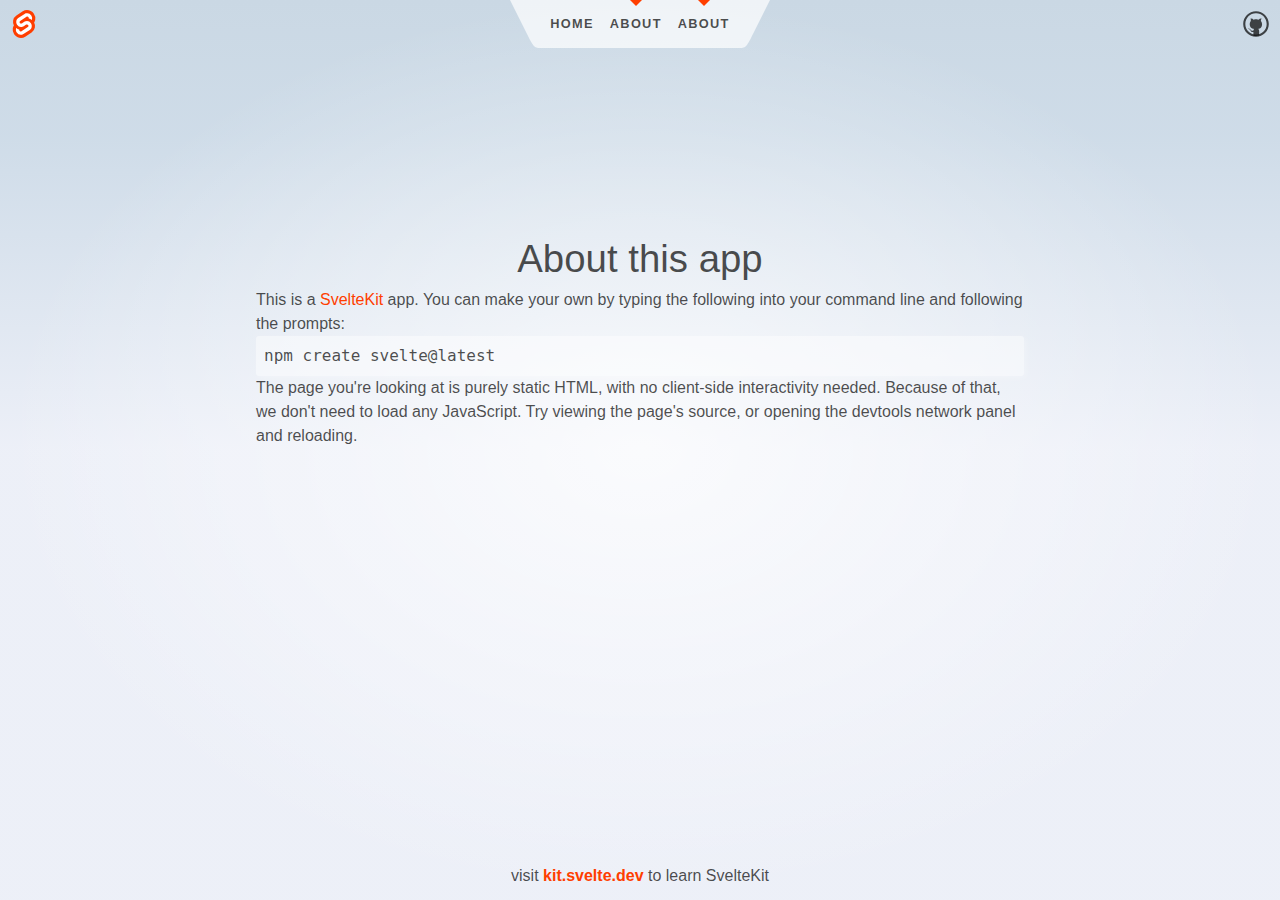
==== about.html @ 7fddcd02 "Initial commit" ====
<!doctype html>
<html lang="en">
	<head>
		<meta charset="utf-8" />
		<link rel="icon" href="./favicon.png" />
		<meta name="viewport" content="width=device-width, initial-scale=1" />
		
		<link href="./_app/immutable/assets/0.CAwPegbL.css" rel="stylesheet"><title>About</title><!-- HEAD_svelte-1ds1qyu_START --><meta name="description" content="About this app"><!-- HEAD_svelte-1ds1qyu_END -->
	</head>
	<body data-sveltekit-preload-data="hover">
		<div style="display: contents">  <div class="app svelte-8o1gnw"><header class="svelte-1u9z1tp"><div class="corner svelte-1u9z1tp" data-svelte-h="svelte-1jb641n"><a href="https://kit.svelte.dev" class="svelte-1u9z1tp"><img src="data:image/svg+xml,%3csvg%20xmlns='http://www.w3.org/2000/svg'%20width='107'%20height='128'%20viewBox='0%200%20107%20128'%3e%3ctitle%3esvelte-logo%3c/title%3e%3cpath%20d='M94.1566,22.8189c-10.4-14.8851-30.94-19.2971-45.7914-9.8348L22.2825,29.6078A29.9234,29.9234,0,0,0,8.7639,49.6506a31.5136,31.5136,0,0,0,3.1076,20.2318A30.0061,30.0061,0,0,0,7.3953,81.0653a31.8886,31.8886,0,0,0,5.4473,24.1157c10.4022,14.8865,30.9423,19.2966,45.7914,9.8348L84.7167,98.3921A29.9177,29.9177,0,0,0,98.2353,78.3493,31.5263,31.5263,0,0,0,95.13,58.117a30,30,0,0,0,4.4743-11.1824,31.88,31.88,0,0,0-5.4473-24.1157'%20style='fill:%23ff3e00'/%3e%3cpath%20d='M45.8171,106.5815A20.7182,20.7182,0,0,1,23.58,98.3389a19.1739,19.1739,0,0,1-3.2766-14.5025,18.1886,18.1886,0,0,1,.6233-2.4357l.4912-1.4978,1.3363.9815a33.6443,33.6443,0,0,0,10.203,5.0978l.9694.2941-.0893.9675a5.8474,5.8474,0,0,0,1.052,3.8781,6.2389,6.2389,0,0,0,6.6952,2.485,5.7449,5.7449,0,0,0,1.6021-.7041L69.27,76.281a5.4306,5.4306,0,0,0,2.4506-3.631,5.7948,5.7948,0,0,0-.9875-4.3712,6.2436,6.2436,0,0,0-6.6978-2.4864,5.7427,5.7427,0,0,0-1.6.7036l-9.9532,6.3449a19.0329,19.0329,0,0,1-5.2965,2.3259,20.7181,20.7181,0,0,1-22.2368-8.2427,19.1725,19.1725,0,0,1-3.2766-14.5024,17.9885,17.9885,0,0,1,8.13-12.0513L55.8833,23.7472a19.0038,19.0038,0,0,1,5.3-2.3287A20.7182,20.7182,0,0,1,83.42,29.6611a19.1739,19.1739,0,0,1,3.2766,14.5025,18.4,18.4,0,0,1-.6233,2.4357l-.4912,1.4978-1.3356-.98a33.6175,33.6175,0,0,0-10.2037-5.1l-.9694-.2942.0893-.9675a5.8588,5.8588,0,0,0-1.052-3.878,6.2389,6.2389,0,0,0-6.6952-2.485,5.7449,5.7449,0,0,0-1.6021.7041L37.73,51.719a5.4218,5.4218,0,0,0-2.4487,3.63,5.7862,5.7862,0,0,0,.9856,4.3717,6.2437,6.2437,0,0,0,6.6978,2.4864,5.7652,5.7652,0,0,0,1.602-.7041l9.9519-6.3425a18.978,18.978,0,0,1,5.2959-2.3278,20.7181,20.7181,0,0,1,22.2368,8.2427,19.1725,19.1725,0,0,1,3.2766,14.5024,17.9977,17.9977,0,0,1-8.13,12.0532L51.1167,104.2528a19.0038,19.0038,0,0,1-5.3,2.3287'%20style='fill:%23fff'/%3e%3c/svg%3e" alt="SvelteKit" class="svelte-1u9z1tp"></a></div> <nav class="svelte-1u9z1tp"><svg viewBox="0 0 2 3" aria-hidden="true" class="svelte-1u9z1tp"><path d="M0,0 L1,2 C1.5,3 1.5,3 2,3 L2,0 Z" class="svelte-1u9z1tp"></path></svg> <ul class="svelte-1u9z1tp"><li class="svelte-1u9z1tp"><a href="/" class="svelte-1u9z1tp" data-svelte-h="svelte-5a0zws">Home</a></li> <li aria-current="page" class="svelte-1u9z1tp"><a href="/about" class="svelte-1u9z1tp" data-svelte-h="svelte-iphxk9">About</a></li> <li aria-current="page" class="svelte-1u9z1tp"><a href="/about" class="svelte-1u9z1tp" data-svelte-h="svelte-iphxk9">About</a></li></ul> <svg viewBox="0 0 2 3" aria-hidden="true" class="svelte-1u9z1tp"><path d="M0,0 L0,3 C0.5,3 0.5,3 1,2 L2,0 Z" class="svelte-1u9z1tp"></path></svg></nav> <div class="corner svelte-1u9z1tp" data-svelte-h="svelte-1gilmbv"><a href="https://github.com/sveltejs/kit" class="svelte-1u9z1tp"><img src="data:image/svg+xml,%3csvg%20xmlns='http://www.w3.org/2000/svg'%20viewBox='-3%20-3%2030%2030'%3e%3cpath%20fill-rule='evenodd'%20clip-rule='evenodd'%20d='M12%202C6.47715%202%202%206.47715%202%2012C2%2017.5229%206.47715%2022%2012%2022C17.5229%2022%2022%2017.5229%2022%2012C22%206.47715%2017.5229%202%2012%202ZM0%2012C0%205.3726%205.3726%200%2012%200C18.6274%200%2024%205.3726%2024%2012C24%2018.6274%2018.6274%2024%2012%2024C5.3726%2024%200%2018.6274%200%2012Z'%20fill='rgba(0,0,0,0.7)'%20stroke='none'%20/%3e%3cpath%20fill-rule='evenodd'%20clip-rule='evenodd'%20d='M9.59162%2022.7357C9.49492%2022.6109%209.49492%2021.4986%209.59162%2019.399C8.55572%2019.4347%207.90122%2019.3628%207.62812%2019.1833C7.21852%2018.9139%206.80842%2018.0833%206.44457%2017.4979C6.08072%2016.9125%205.27312%2016.8199%204.94702%2016.6891C4.62091%2016.5582%204.53905%2016.0247%205.84562%2016.4282C7.15222%2016.8316%207.21592%2017.9303%207.62812%2018.1872C8.04032%2018.4441%209.02572%2018.3317%209.47242%2018.1259C9.91907%2017.9201%209.88622%2017.1538%209.96587%2016.8503C10.0666%2016.5669%209.71162%2016.5041%209.70382%2016.5018C9.26777%2016.5018%206.97697%2016.0036%206.34772%2013.7852C5.71852%2011.5669%206.52907%2010.117%206.96147%209.49369C7.24972%209.07814%207.22422%208.19254%206.88497%206.83679C8.11677%206.67939%209.06732%207.06709%209.73672%207.99999C9.73737%208.00534%2010.6143%207.47854%2012.0001%207.47854C13.386%207.47854%2013.8777%207.90764%2014.2571%207.99999C14.6365%208.09234%2014.94%206.36699%2017.2834%206.83679C16.7942%207.79839%2016.3844%208.99999%2016.6972%209.49369C17.0099%209.98739%2018.2372%2011.5573%2017.4833%2013.7852C16.9807%2015.2706%2015.9927%2016.1761%2014.5192%2016.5018C14.3502%2016.5557%2014.2658%2016.6427%2014.2658%2016.7627C14.2658%2016.9427%2014.4942%2016.9624%2014.8233%2017.8058C15.0426%2018.368%2015.0585%2019.9739%2014.8708%2022.6234C14.3953%2022.7445%2014.0254%2022.8257%2013.7611%2022.8673C13.2924%2022.9409%2012.7835%2022.9822%2012.2834%2022.9982C11.7834%2023.0141%2011.6098%2023.0123%2010.9185%2022.948C10.4577%2022.9051%2010.0154%2022.8343%209.59162%2022.7357Z'%20fill='rgba(0,0,0,0.7)'%20stroke='none'%20/%3e%3c/svg%3e" alt="GitHub" class="svelte-1u9z1tp"></a></div> </header> <main class="svelte-8o1gnw"> <div class="text-column" data-svelte-h="svelte-1x23u3u"><h1>About this app</h1> <p>This is a <a href="https://kit.svelte.dev">SvelteKit</a> app. You can make your own by typing the
		following into your command line and following the prompts:</p> <pre>npm create svelte@latest</pre> <p>The page you&#39;re looking at is purely static HTML, with no client-side interactivity needed.
		Because of that, we don&#39;t need to load any JavaScript. Try viewing the page&#39;s source, or opening
		the devtools network panel and reloading.</p> </div></main> <footer class="svelte-8o1gnw" data-svelte-h="svelte-1dlfr5"><p>visit <a href="https://kit.svelte.dev" class="svelte-8o1gnw">kit.svelte.dev</a> to learn SvelteKit</p></footer> </div> </div>
	</body>
</html>
---- _app/immutable/assets/0.CAwPegbL.css ----
header.svelte-1u9z1tp.svelte-1u9z1tp{display:flex;justify-content:space-between}.corner.svelte-1u9z1tp.svelte-1u9z1tp{width:3em;height:3em}.corner.svelte-1u9z1tp a.svelte-1u9z1tp{display:flex;align-items:center;justify-content:center;width:100%;height:100%}.corner.svelte-1u9z1tp img.svelte-1u9z1tp{width:2em;height:2em;object-fit:contain}nav.svelte-1u9z1tp.svelte-1u9z1tp{display:flex;justify-content:center;--background:rgba(255, 255, 255, .7)}svg.svelte-1u9z1tp.svelte-1u9z1tp{width:2em;height:3em;display:block}path.svelte-1u9z1tp.svelte-1u9z1tp{fill:var(--background)}ul.svelte-1u9z1tp.svelte-1u9z1tp{position:relative;padding:0;margin:0;height:3em;display:flex;justify-content:center;align-items:center;list-style:none;background:var(--background);background-size:contain}li.svelte-1u9z1tp.svelte-1u9z1tp{position:relative;height:100%}li[aria-current=page].svelte-1u9z1tp.svelte-1u9z1tp:before{--size:6px;content:"";width:0;height:0;position:absolute;top:0;left:calc(50% - var(--size));border:var(--size) solid transparent;border-top:var(--size) solid var(--color-theme-1)}nav.svelte-1u9z1tp a.svelte-1u9z1tp{display:flex;height:100%;align-items:center;padding:0 .5rem;color:var(--color-text);font-weight:700;font-size:.8rem;text-transform:uppercase;letter-spacing:.1em;text-decoration:none;transition:color .2s linear}a.svelte-1u9z1tp.svelte-1u9z1tp:hover{color:var(--color-theme-1)}@font-face{font-family:Fira Mono;font-style:normal;font-display:swap;font-weight:400;src:url(./files/fira-mono-cyrillic-ext-400-normal.woff2) format("woff2"),url(./files/fira-mono-all-400-normal.woff) format("woff");unicode-range:U+0460-052F,U+1C80-1C88,U+20B4,U+2DE0-2DFF,U+A640-A69F,U+FE2E-FE2F}@font-face{font-family:Fira Mono;font-style:normal;font-display:swap;font-weight:400;src:url(./files/fira-mono-cyrillic-400-normal.woff2) format("woff2"),url(./files/fira-mono-all-400-normal.woff) format("woff");unicode-range:U+0301,U+0400-045F,U+0490-0491,U+04B0-04B1,U+2116}@font-face{font-family:Fira Mono;font-style:normal;font-display:swap;font-weight:400;src:url(./files/fira-mono-greek-ext-400-normal.woff2) format("woff2"),url(./files/fira-mono-all-400-normal.woff) format("woff");unicode-range:U+1F00-1FFF}@font-face{font-family:Fira Mono;font-style:normal;font-display:swap;font-weight:400;src:url(./files/fira-mono-greek-400-normal.woff2) format("woff2"),url(./files/fira-mono-all-400-normal.woff) format("woff");unicode-range:U+0370-03FF}@font-face{font-family:Fira Mono;font-style:normal;font-display:swap;font-weight:400;src:url(./files/fira-mono-latin-ext-400-normal.woff2) format("woff2"),url(./files/fira-mono-all-400-normal.woff) format("woff");unicode-range:U+0100-024F,U+0259,U+1E00-1EFF,U+2020,U+20A0-20AB,U+20AD-20CF,U+2113,U+2C60-2C7F,U+A720-A7FF}@font-face{font-family:Fira Mono;font-style:normal;font-display:swap;font-weight:400;src:url(./files/fira-mono-latin-400-normal.woff2) format("woff2"),url(./files/fira-mono-all-400-normal.woff) format("woff");unicode-range:U+0000-00FF,U+0131,U+0152-0153,U+02BB-02BC,U+02C6,U+02DA,U+02DC,U+2000-206F,U+2074,U+20AC,U+2122,U+2191,U+2193,U+2212,U+2215,U+FEFF,U+FFFD}*,:before,:after{box-sizing:border-box;border-width:0;border-style:solid;border-color:#e5e7eb}:before,:after{--tw-content: ""}html,:host{line-height:1.5;-webkit-text-size-adjust:100%;-moz-tab-size:4;-o-tab-size:4;tab-size:4;font-family:ui-sans-serif,system-ui,sans-serif,"Apple Color Emoji","Segoe UI Emoji",Segoe UI Symbol,"Noto Color Emoji";font-feature-settings:normal;font-variation-settings:normal;-webkit-tap-highlight-color:transparent}body{margin:0;line-height:inherit}hr{height:0;color:inherit;border-top-width:1px}abbr:where([title]){-webkit-text-decoration:underline dotted;text-decoration:underline dotted}h1,h2,h3,h4,h5,h6{font-size:inherit;font-weight:inherit}a{color:inherit;text-decoration:inherit}b,strong{font-weight:bolder}code,kbd,samp,pre{font-family:ui-monospace,SFMono-Regular,Menlo,Monaco,Consolas,Liberation Mono,Courier New,monospace;font-feature-settings:normal;font-variation-settings:normal;font-size:1em}small{font-size:80%}sub,sup{font-size:75%;line-height:0;position:relative;vertical-align:baseline}sub{bottom:-.25em}sup{top:-.5em}table{text-indent:0;border-color:inherit;border-collapse:collapse}button,input,optgroup,select,textarea{font-family:inherit;font-feature-settings:inherit;font-variation-settings:inherit;font-size:100%;font-weight:inherit;line-height:inherit;color:inherit;margin:0;padding:0}button,select{text-transform:none}button,[type=button],[type=reset],[type=submit]{-webkit-appearance:button;background-color:transparent;background-image:none}:-moz-focusring{outline:auto}:-moz-ui-invalid{box-shadow:none}progress{vertical-align:baseline}::-webkit-inner-spin-button,::-webkit-outer-spin-button{height:auto}[type=search]{-webkit-appearance:textfield;outline-offset:-2px}::-webkit-search-decoration{-webkit-appearance:none}::-webkit-file-upload-button{-webkit-appearance:button;font:inherit}summary{display:list-item}blockquote,dl,dd,h1,h2,h3,h4,h5,h6,hr,figure,p,pre{margin:0}fieldset{margin:0;padding:0}legend{padding:0}ol,ul,menu{list-style:none;margin:0;padding:0}dialog{padding:0}textarea{resize:vertical}input::-moz-placeholder,textarea::-moz-placeholder{opacity:1;color:#9ca3af}input::placeholder,textarea::placeholder{opacity:1;color:#9ca3af}button,[role=button]{cursor:pointer}:disabled{cursor:default}img,svg,video,canvas,audio,iframe,embed,object{display:block;vertical-align:middle}img,video{max-width:100%;height:auto}[hidden]{display:none}*,:before,:after{--tw-border-spacing-x: 0;--tw-border-spacing-y: 0;--tw-translate-x: 0;--tw-translate-y: 0;--tw-rotate: 0;--tw-skew-x: 0;--tw-skew-y: 0;--tw-scale-x: 1;--tw-scale-y: 1;--tw-pan-x: ;--tw-pan-y: ;--tw-pinch-zoom: ;--tw-scroll-snap-strictness: proximity;--tw-gradient-from-position: ;--tw-gradient-via-position: ;--tw-gradient-to-position: ;--tw-ordinal: ;--tw-slashed-zero: ;--tw-numeric-figure: ;--tw-numeric-spacing: ;--tw-numeric-fraction: ;--tw-ring-inset: ;--tw-ring-offset-width: 0px;--tw-ring-offset-color: #fff;--tw-ring-color: rgb(59 130 246 / .5);--tw-ring-offset-shadow: 0 0 #0000;--tw-ring-shadow: 0 0 #0000;--tw-shadow: 0 0 #0000;--tw-shadow-colored: 0 0 #0000;--tw-blur: ;--tw-brightness: ;--tw-contrast: ;--tw-grayscale: ;--tw-hue-rotate: ;--tw-invert: ;--tw-saturate: ;--tw-sepia: ;--tw-drop-shadow: ;--tw-backdrop-blur: ;--tw-backdrop-brightness: ;--tw-backdrop-contrast: ;--tw-backdrop-grayscale: ;--tw-backdrop-hue-rotate: ;--tw-backdrop-invert: ;--tw-backdrop-opacity: ;--tw-backdrop-saturate: ;--tw-backdrop-sepia: }::backdrop{--tw-border-spacing-x: 0;--tw-border-spacing-y: 0;--tw-translate-x: 0;--tw-translate-y: 0;--tw-rotate: 0;--tw-skew-x: 0;--tw-skew-y: 0;--tw-scale-x: 1;--tw-scale-y: 1;--tw-pan-x: ;--tw-pan-y: ;--tw-pinch-zoom: ;--tw-scroll-snap-strictness: proximity;--tw-gradient-from-position: ;--tw-gradient-via-position: ;--tw-gradient-to-position: ;--tw-ordinal: ;--tw-slashed-zero: ;--tw-numeric-figure: ;--tw-numeric-spacing: ;--tw-numeric-fraction: ;--tw-ring-inset: ;--tw-ring-offset-width: 0px;--tw-ring-offset-color: #fff;--tw-ring-color: rgb(59 130 246 / .5);--tw-ring-offset-shadow: 0 0 #0000;--tw-ring-shadow: 0 0 #0000;--tw-shadow: 0 0 #0000;--tw-shadow-colored: 0 0 #0000;--tw-blur: ;--tw-brightness: ;--tw-contrast: ;--tw-grayscale: ;--tw-hue-rotate: ;--tw-invert: ;--tw-saturate: ;--tw-sepia: ;--tw-drop-shadow: ;--tw-backdrop-blur: ;--tw-backdrop-brightness: ;--tw-backdrop-contrast: ;--tw-backdrop-grayscale: ;--tw-backdrop-hue-rotate: ;--tw-backdrop-invert: ;--tw-backdrop-opacity: ;--tw-backdrop-saturate: ;--tw-backdrop-sepia: }.static{position:static}.fixed{position:fixed}.absolute{position:absolute}.relative{position:relative}.block{display:block}.flex{display:flex}.table{display:table}.grid{display:grid}.contents{display:contents}.hidden{display:none}.transform{transform:translate(var(--tw-translate-x),var(--tw-translate-y)) rotate(var(--tw-rotate)) skew(var(--tw-skew-x)) skewY(var(--tw-skew-y)) scaleX(var(--tw-scale-x)) scaleY(var(--tw-scale-y))}.border{border-width:1px}.uppercase{text-transform:uppercase}.lowercase{text-transform:lowercase}.outline{outline-style:solid}.drop-shadow{--tw-drop-shadow: drop-shadow(0 1px 2px rgb(0 0 0 / .1)) drop-shadow(0 1px 1px rgb(0 0 0 / .06));filter:var(--tw-blur) var(--tw-brightness) var(--tw-contrast) var(--tw-grayscale) var(--tw-hue-rotate) var(--tw-invert) var(--tw-saturate) var(--tw-sepia) var(--tw-drop-shadow)}.sepia{--tw-sepia: sepia(100%);filter:var(--tw-blur) var(--tw-brightness) var(--tw-contrast) var(--tw-grayscale) var(--tw-hue-rotate) var(--tw-invert) var(--tw-saturate) var(--tw-sepia) var(--tw-drop-shadow)}.filter{filter:var(--tw-blur) var(--tw-brightness) var(--tw-contrast) var(--tw-grayscale) var(--tw-hue-rotate) var(--tw-invert) var(--tw-saturate) var(--tw-sepia) var(--tw-drop-shadow)}.transition{transition-property:color,background-color,border-color,text-decoration-color,fill,stroke,opacity,box-shadow,transform,filter,-webkit-backdrop-filter;transition-property:color,background-color,border-color,text-decoration-color,fill,stroke,opacity,box-shadow,transform,filter,backdrop-filter;transition-property:color,background-color,border-color,text-decoration-color,fill,stroke,opacity,box-shadow,transform,filter,backdrop-filter,-webkit-backdrop-filter;transition-timing-function:cubic-bezier(.4,0,.2,1);transition-duration:.15s}:root{--font-body: Arial, -apple-system, BlinkMacSystemFont, "Segoe UI", Roboto, Oxygen, Ubuntu, Cantarell, "Open Sans", "Helvetica Neue", sans-serif;--font-mono: "Fira Mono", monospace;--color-bg-0: rgb(202, 216, 228);--color-bg-1: hsl(209, 36%, 86%);--color-bg-2: hsl(224, 44%, 95%);--color-theme-1: #ff3e00;--color-theme-2: #4075a6;--color-text: rgba(0, 0, 0, .7);--column-width: 42rem;--column-margin-top: 4rem;font-family:var(--font-body);color:var(--color-text)}body{min-height:100vh;margin:0;background-attachment:fixed;background-color:var(--color-bg-1);background-size:100vw 100vh;background-image:radial-gradient(50% 50% at 50% 50%,#ffffffbf,#fff0),linear-gradient(180deg,var(--color-bg-0) 0%,var(--color-bg-1) 15%,var(--color-bg-2) 50%)}h1,h2,p{font-weight:400}p{line-height:1.5}a{color:var(--color-theme-1);text-decoration:none}a:hover{text-decoration:underline}h1{font-size:2rem;text-align:center}h2{font-size:1rem}pre{font-size:16px;font-family:var(--font-mono);background-color:#ffffff73;border-radius:3px;box-shadow:2px 2px 6px #ffffff40;padding:.5em;overflow-x:auto;color:var(--color-text)}.text-column{display:flex;max-width:48rem;flex:.6;flex-direction:column;justify-content:center;margin:0 auto}input,button{font-size:inherit;font-family:inherit}button:focus:not(:focus-visible){outline:none}@media (min-width: 720px){h1{font-size:2.4rem}}.visually-hidden{border:0;clip:rect(0 0 0 0);height:auto;margin:0;overflow:hidden;padding:0;position:absolute;width:1px;white-space:nowrap}.app.svelte-8o1gnw.svelte-8o1gnw{display:flex;flex-direction:column;min-height:100vh}main.svelte-8o1gnw.svelte-8o1gnw{flex:1;display:flex;flex-direction:column;padding:1rem;width:100%;max-width:64rem;margin:0 auto;box-sizing:border-box}footer.svelte-8o1gnw.svelte-8o1gnw{display:flex;flex-direction:column;justify-content:center;align-items:center;padding:12px}footer.svelte-8o1gnw a.svelte-8o1gnw{font-weight:700}@media (min-width: 480px){footer.svelte-8o1gnw.svelte-8o1gnw{padding:12px 0}}
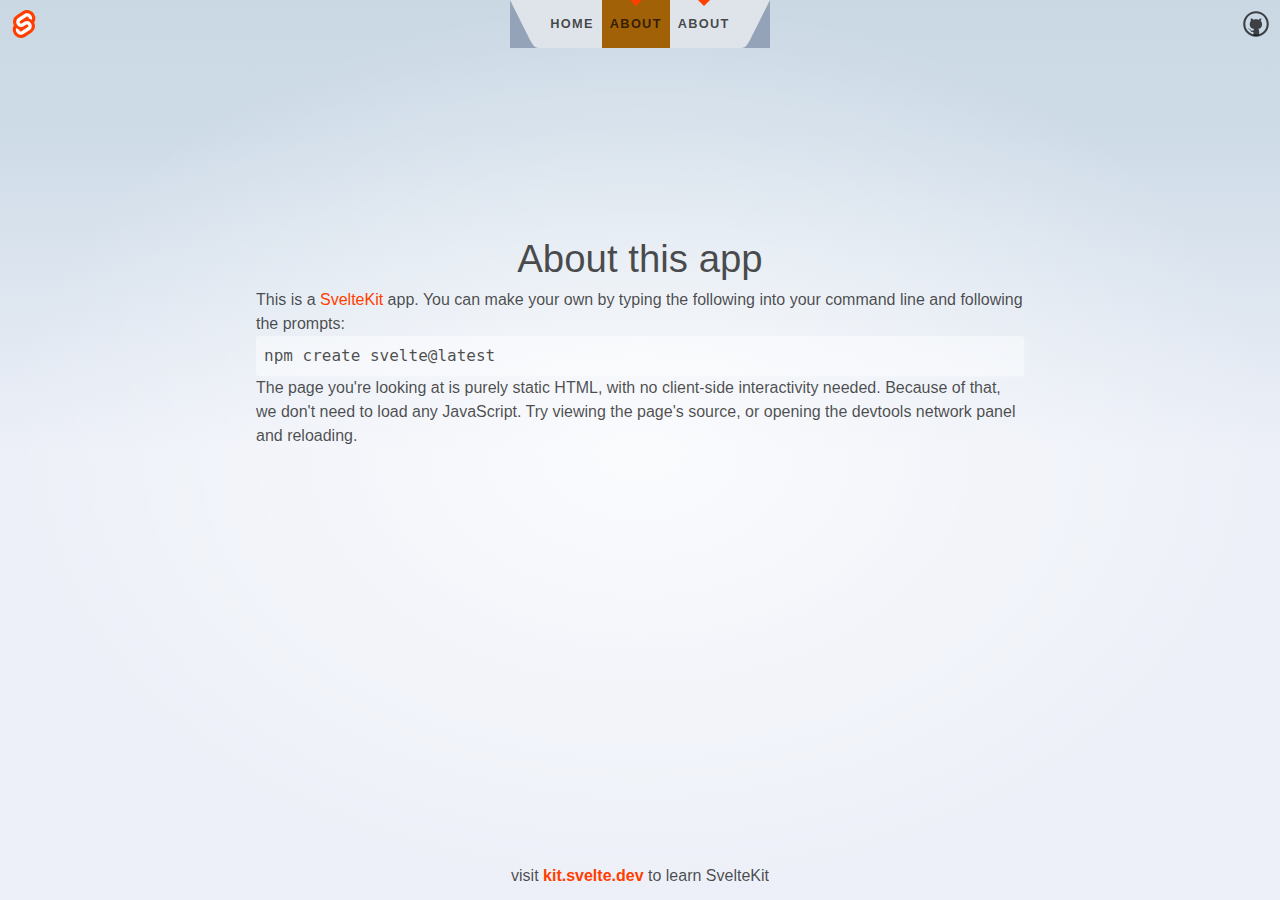
==== commit 61114cd0: "Second Commit" ====
--- a/about.html
+++ b/about.html
@@ -5,10 +5,10 @@
 		<link rel="icon" href="./favicon.png" />
 		<meta name="viewport" content="width=device-width, initial-scale=1" />
 		
-		<link href="./_app/immutable/assets/0.CAwPegbL.css" rel="stylesheet"><title>About</title><!-- HEAD_svelte-1ds1qyu_START --><meta name="description" content="About this app"><!-- HEAD_svelte-1ds1qyu_END -->
+		<link href="./_app/immutable/assets/0.CSw799bM.css" rel="stylesheet"><title>About</title><!-- HEAD_svelte-1ds1qyu_START --><meta name="description" content="About this app"><!-- HEAD_svelte-1ds1qyu_END -->
 	</head>
 	<body data-sveltekit-preload-data="hover">
-		<div style="display: contents">  <div class="app svelte-8o1gnw"><header class="svelte-1u9z1tp"><div class="corner svelte-1u9z1tp" data-svelte-h="svelte-1jb641n"><a href="https://kit.svelte.dev" class="svelte-1u9z1tp"><img src="data:image/svg+xml,%3csvg%20xmlns='http://www.w3.org/2000/svg'%20width='107'%20height='128'%20viewBox='0%200%20107%20128'%3e%3ctitle%3esvelte-logo%3c/title%3e%3cpath%20d='M94.1566,22.8189c-10.4-14.8851-30.94-19.2971-45.7914-9.8348L22.2825,29.6078A29.9234,29.9234,0,0,0,8.7639,49.6506a31.5136,31.5136,0,0,0,3.1076,20.2318A30.0061,30.0061,0,0,0,7.3953,81.0653a31.8886,31.8886,0,0,0,5.4473,24.1157c10.4022,14.8865,30.9423,19.2966,45.7914,9.8348L84.7167,98.3921A29.9177,29.9177,0,0,0,98.2353,78.3493,31.5263,31.5263,0,0,0,95.13,58.117a30,30,0,0,0,4.4743-11.1824,31.88,31.88,0,0,0-5.4473-24.1157'%20style='fill:%23ff3e00'/%3e%3cpath%20d='M45.8171,106.5815A20.7182,20.7182,0,0,1,23.58,98.3389a19.1739,19.1739,0,0,1-3.2766-14.5025,18.1886,18.1886,0,0,1,.6233-2.4357l.4912-1.4978,1.3363.9815a33.6443,33.6443,0,0,0,10.203,5.0978l.9694.2941-.0893.9675a5.8474,5.8474,0,0,0,1.052,3.8781,6.2389,6.2389,0,0,0,6.6952,2.485,5.7449,5.7449,0,0,0,1.6021-.7041L69.27,76.281a5.4306,5.4306,0,0,0,2.4506-3.631,5.7948,5.7948,0,0,0-.9875-4.3712,6.2436,6.2436,0,0,0-6.6978-2.4864,5.7427,5.7427,0,0,0-1.6.7036l-9.9532,6.3449a19.0329,19.0329,0,0,1-5.2965,2.3259,20.7181,20.7181,0,0,1-22.2368-8.2427,19.1725,19.1725,0,0,1-3.2766-14.5024,17.9885,17.9885,0,0,1,8.13-12.0513L55.8833,23.7472a19.0038,19.0038,0,0,1,5.3-2.3287A20.7182,20.7182,0,0,1,83.42,29.6611a19.1739,19.1739,0,0,1,3.2766,14.5025,18.4,18.4,0,0,1-.6233,2.4357l-.4912,1.4978-1.3356-.98a33.6175,33.6175,0,0,0-10.2037-5.1l-.9694-.2942.0893-.9675a5.8588,5.8588,0,0,0-1.052-3.878,6.2389,6.2389,0,0,0-6.6952-2.485,5.7449,5.7449,0,0,0-1.6021.7041L37.73,51.719a5.4218,5.4218,0,0,0-2.4487,3.63,5.7862,5.7862,0,0,0,.9856,4.3717,6.2437,6.2437,0,0,0,6.6978,2.4864,5.7652,5.7652,0,0,0,1.602-.7041l9.9519-6.3425a18.978,18.978,0,0,1,5.2959-2.3278,20.7181,20.7181,0,0,1,22.2368,8.2427,19.1725,19.1725,0,0,1,3.2766,14.5024,17.9977,17.9977,0,0,1-8.13,12.0532L51.1167,104.2528a19.0038,19.0038,0,0,1-5.3,2.3287'%20style='fill:%23fff'/%3e%3c/svg%3e" alt="SvelteKit" class="svelte-1u9z1tp"></a></div> <nav class="svelte-1u9z1tp"><svg viewBox="0 0 2 3" aria-hidden="true" class="svelte-1u9z1tp"><path d="M0,0 L1,2 C1.5,3 1.5,3 2,3 L2,0 Z" class="svelte-1u9z1tp"></path></svg> <ul class="svelte-1u9z1tp"><li class="svelte-1u9z1tp"><a href="/" class="svelte-1u9z1tp" data-svelte-h="svelte-5a0zws">Home</a></li> <li aria-current="page" class="svelte-1u9z1tp"><a href="/about" class="svelte-1u9z1tp" data-svelte-h="svelte-iphxk9">About</a></li> <li aria-current="page" class="svelte-1u9z1tp"><a href="/about" class="svelte-1u9z1tp" data-svelte-h="svelte-iphxk9">About</a></li></ul> <svg viewBox="0 0 2 3" aria-hidden="true" class="svelte-1u9z1tp"><path d="M0,0 L0,3 C0.5,3 0.5,3 1,2 L2,0 Z" class="svelte-1u9z1tp"></path></svg></nav> <div class="corner svelte-1u9z1tp" data-svelte-h="svelte-1gilmbv"><a href="https://github.com/sveltejs/kit" class="svelte-1u9z1tp"><img src="data:image/svg+xml,%3csvg%20xmlns='http://www.w3.org/2000/svg'%20viewBox='-3%20-3%2030%2030'%3e%3cpath%20fill-rule='evenodd'%20clip-rule='evenodd'%20d='M12%202C6.47715%202%202%206.47715%202%2012C2%2017.5229%206.47715%2022%2012%2022C17.5229%2022%2022%2017.5229%2022%2012C22%206.47715%2017.5229%202%2012%202ZM0%2012C0%205.3726%205.3726%200%2012%200C18.6274%200%2024%205.3726%2024%2012C24%2018.6274%2018.6274%2024%2012%2024C5.3726%2024%200%2018.6274%200%2012Z'%20fill='rgba(0,0,0,0.7)'%20stroke='none'%20/%3e%3cpath%20fill-rule='evenodd'%20clip-rule='evenodd'%20d='M9.59162%2022.7357C9.49492%2022.6109%209.49492%2021.4986%209.59162%2019.399C8.55572%2019.4347%207.90122%2019.3628%207.62812%2019.1833C7.21852%2018.9139%206.80842%2018.0833%206.44457%2017.4979C6.08072%2016.9125%205.27312%2016.8199%204.94702%2016.6891C4.62091%2016.5582%204.53905%2016.0247%205.84562%2016.4282C7.15222%2016.8316%207.21592%2017.9303%207.62812%2018.1872C8.04032%2018.4441%209.02572%2018.3317%209.47242%2018.1259C9.91907%2017.9201%209.88622%2017.1538%209.96587%2016.8503C10.0666%2016.5669%209.71162%2016.5041%209.70382%2016.5018C9.26777%2016.5018%206.97697%2016.0036%206.34772%2013.7852C5.71852%2011.5669%206.52907%2010.117%206.96147%209.49369C7.24972%209.07814%207.22422%208.19254%206.88497%206.83679C8.11677%206.67939%209.06732%207.06709%209.73672%207.99999C9.73737%208.00534%2010.6143%207.47854%2012.0001%207.47854C13.386%207.47854%2013.8777%207.90764%2014.2571%207.99999C14.6365%208.09234%2014.94%206.36699%2017.2834%206.83679C16.7942%207.79839%2016.3844%208.99999%2016.6972%209.49369C17.0099%209.98739%2018.2372%2011.5573%2017.4833%2013.7852C16.9807%2015.2706%2015.9927%2016.1761%2014.5192%2016.5018C14.3502%2016.5557%2014.2658%2016.6427%2014.2658%2016.7627C14.2658%2016.9427%2014.4942%2016.9624%2014.8233%2017.8058C15.0426%2018.368%2015.0585%2019.9739%2014.8708%2022.6234C14.3953%2022.7445%2014.0254%2022.8257%2013.7611%2022.8673C13.2924%2022.9409%2012.7835%2022.9822%2012.2834%2022.9982C11.7834%2023.0141%2011.6098%2023.0123%2010.9185%2022.948C10.4577%2022.9051%2010.0154%2022.8343%209.59162%2022.7357Z'%20fill='rgba(0,0,0,0.7)'%20stroke='none'%20/%3e%3c/svg%3e" alt="GitHub" class="svelte-1u9z1tp"></a></div> </header> <main class="svelte-8o1gnw"> <div class="text-column" data-svelte-h="svelte-1x23u3u"><h1>About this app</h1> <p>This is a <a href="https://kit.svelte.dev">SvelteKit</a> app. You can make your own by typing the
+		<div style="display: contents">  <div class="app svelte-8o1gnw"><header class="svelte-1u9z1tp"><div class="corner svelte-1u9z1tp" data-svelte-h="svelte-1jb641n"><a href="https://kit.svelte.dev" class="svelte-1u9z1tp"><img src="data:image/svg+xml,%3csvg%20xmlns='http://www.w3.org/2000/svg'%20width='107'%20height='128'%20viewBox='0%200%20107%20128'%3e%3ctitle%3esvelte-logo%3c/title%3e%3cpath%20d='M94.1566,22.8189c-10.4-14.8851-30.94-19.2971-45.7914-9.8348L22.2825,29.6078A29.9234,29.9234,0,0,0,8.7639,49.6506a31.5136,31.5136,0,0,0,3.1076,20.2318A30.0061,30.0061,0,0,0,7.3953,81.0653a31.8886,31.8886,0,0,0,5.4473,24.1157c10.4022,14.8865,30.9423,19.2966,45.7914,9.8348L84.7167,98.3921A29.9177,29.9177,0,0,0,98.2353,78.3493,31.5263,31.5263,0,0,0,95.13,58.117a30,30,0,0,0,4.4743-11.1824,31.88,31.88,0,0,0-5.4473-24.1157'%20style='fill:%23ff3e00'/%3e%3cpath%20d='M45.8171,106.5815A20.7182,20.7182,0,0,1,23.58,98.3389a19.1739,19.1739,0,0,1-3.2766-14.5025,18.1886,18.1886,0,0,1,.6233-2.4357l.4912-1.4978,1.3363.9815a33.6443,33.6443,0,0,0,10.203,5.0978l.9694.2941-.0893.9675a5.8474,5.8474,0,0,0,1.052,3.8781,6.2389,6.2389,0,0,0,6.6952,2.485,5.7449,5.7449,0,0,0,1.6021-.7041L69.27,76.281a5.4306,5.4306,0,0,0,2.4506-3.631,5.7948,5.7948,0,0,0-.9875-4.3712,6.2436,6.2436,0,0,0-6.6978-2.4864,5.7427,5.7427,0,0,0-1.6.7036l-9.9532,6.3449a19.0329,19.0329,0,0,1-5.2965,2.3259,20.7181,20.7181,0,0,1-22.2368-8.2427,19.1725,19.1725,0,0,1-3.2766-14.5024,17.9885,17.9885,0,0,1,8.13-12.0513L55.8833,23.7472a19.0038,19.0038,0,0,1,5.3-2.3287A20.7182,20.7182,0,0,1,83.42,29.6611a19.1739,19.1739,0,0,1,3.2766,14.5025,18.4,18.4,0,0,1-.6233,2.4357l-.4912,1.4978-1.3356-.98a33.6175,33.6175,0,0,0-10.2037-5.1l-.9694-.2942.0893-.9675a5.8588,5.8588,0,0,0-1.052-3.878,6.2389,6.2389,0,0,0-6.6952-2.485,5.7449,5.7449,0,0,0-1.6021.7041L37.73,51.719a5.4218,5.4218,0,0,0-2.4487,3.63,5.7862,5.7862,0,0,0,.9856,4.3717,6.2437,6.2437,0,0,0,6.6978,2.4864,5.7652,5.7652,0,0,0,1.602-.7041l9.9519-6.3425a18.978,18.978,0,0,1,5.2959-2.3278,20.7181,20.7181,0,0,1,22.2368,8.2427,19.1725,19.1725,0,0,1,3.2766,14.5024,17.9977,17.9977,0,0,1-8.13,12.0532L51.1167,104.2528a19.0038,19.0038,0,0,1-5.3,2.3287'%20style='fill:%23fff'/%3e%3c/svg%3e" alt="SvelteKit" class="svelte-1u9z1tp"></a></div> <nav class="bg-slate-400 svelte-1u9z1tp"><svg viewBox="0 0 2 3" aria-hidden="true" class="svelte-1u9z1tp"><path d="M0,0 L1,2 C1.5,3 1.5,3 2,3 L2,0 Z" class="svelte-1u9z1tp"></path></svg> <ul class="svelte-1u9z1tp"><li class="svelte-1u9z1tp"><a href="/" class="svelte-1u9z1tp" data-svelte-h="svelte-5a0zws">Home</a></li> <li aria-current="page" class="svelte-1u9z1tp"><a class="bg-yellow-700 svelte-1u9z1tp" href="/about" data-svelte-h="svelte-1pu0fgm">About</a></li> <li aria-current="page" class="svelte-1u9z1tp"><a href="/about" class="svelte-1u9z1tp" data-svelte-h="svelte-iphxk9">About</a></li></ul> <svg viewBox="0 0 2 3" aria-hidden="true" class="svelte-1u9z1tp"><path d="M0,0 L0,3 C0.5,3 0.5,3 1,2 L2,0 Z" class="svelte-1u9z1tp"></path></svg></nav> <div class="corner svelte-1u9z1tp" data-svelte-h="svelte-1gilmbv"><a href="https://github.com/sveltejs/kit" class="svelte-1u9z1tp"><img src="data:image/svg+xml,%3csvg%20xmlns='http://www.w3.org/2000/svg'%20viewBox='-3%20-3%2030%2030'%3e%3cpath%20fill-rule='evenodd'%20clip-rule='evenodd'%20d='M12%202C6.47715%202%202%206.47715%202%2012C2%2017.5229%206.47715%2022%2012%2022C17.5229%2022%2022%2017.5229%2022%2012C22%206.47715%2017.5229%202%2012%202ZM0%2012C0%205.3726%205.3726%200%2012%200C18.6274%200%2024%205.3726%2024%2012C24%2018.6274%2018.6274%2024%2012%2024C5.3726%2024%200%2018.6274%200%2012Z'%20fill='rgba(0,0,0,0.7)'%20stroke='none'%20/%3e%3cpath%20fill-rule='evenodd'%20clip-rule='evenodd'%20d='M9.59162%2022.7357C9.49492%2022.6109%209.49492%2021.4986%209.59162%2019.399C8.55572%2019.4347%207.90122%2019.3628%207.62812%2019.1833C7.21852%2018.9139%206.80842%2018.0833%206.44457%2017.4979C6.08072%2016.9125%205.27312%2016.8199%204.94702%2016.6891C4.62091%2016.5582%204.53905%2016.0247%205.84562%2016.4282C7.15222%2016.8316%207.21592%2017.9303%207.62812%2018.1872C8.04032%2018.4441%209.02572%2018.3317%209.47242%2018.1259C9.91907%2017.9201%209.88622%2017.1538%209.96587%2016.8503C10.0666%2016.5669%209.71162%2016.5041%209.70382%2016.5018C9.26777%2016.5018%206.97697%2016.0036%206.34772%2013.7852C5.71852%2011.5669%206.52907%2010.117%206.96147%209.49369C7.24972%209.07814%207.22422%208.19254%206.88497%206.83679C8.11677%206.67939%209.06732%207.06709%209.73672%207.99999C9.73737%208.00534%2010.6143%207.47854%2012.0001%207.47854C13.386%207.47854%2013.8777%207.90764%2014.2571%207.99999C14.6365%208.09234%2014.94%206.36699%2017.2834%206.83679C16.7942%207.79839%2016.3844%208.99999%2016.6972%209.49369C17.0099%209.98739%2018.2372%2011.5573%2017.4833%2013.7852C16.9807%2015.2706%2015.9927%2016.1761%2014.5192%2016.5018C14.3502%2016.5557%2014.2658%2016.6427%2014.2658%2016.7627C14.2658%2016.9427%2014.4942%2016.9624%2014.8233%2017.8058C15.0426%2018.368%2015.0585%2019.9739%2014.8708%2022.6234C14.3953%2022.7445%2014.0254%2022.8257%2013.7611%2022.8673C13.2924%2022.9409%2012.7835%2022.9822%2012.2834%2022.9982C11.7834%2023.0141%2011.6098%2023.0123%2010.9185%2022.948C10.4577%2022.9051%2010.0154%2022.8343%209.59162%2022.7357Z'%20fill='rgba(0,0,0,0.7)'%20stroke='none'%20/%3e%3c/svg%3e" alt="GitHub" class="svelte-1u9z1tp"></a></div> </header> <main class="svelte-8o1gnw"> <div class="text-column" data-svelte-h="svelte-1x23u3u"><h1>About this app</h1> <p>This is a <a href="https://kit.svelte.dev">SvelteKit</a> app. You can make your own by typing the
 		following into your command line and following the prompts:</p> <pre>npm create svelte@latest</pre> <p>The page you&#39;re looking at is purely static HTML, with no client-side interactivity needed.
 		Because of that, we don&#39;t need to load any JavaScript. Try viewing the page&#39;s source, or opening
 		the devtools network panel and reloading.</p> </div></main> <footer class="svelte-8o1gnw" data-svelte-h="svelte-1dlfr5"><p>visit <a href="https://kit.svelte.dev" class="svelte-8o1gnw">kit.svelte.dev</a> to learn SvelteKit</p></footer> </div> </div>
--- a/_app/immutable/assets/0.CSw799bM.css
+++ b/_app/immutable/assets/0.CSw799bM.css
@@ -0,0 +1 @@
+header.svelte-1u9z1tp.svelte-1u9z1tp{display:flex;justify-content:space-between}.corner.svelte-1u9z1tp.svelte-1u9z1tp{width:3em;height:3em}.corner.svelte-1u9z1tp a.svelte-1u9z1tp{display:flex;align-items:center;justify-content:center;width:100%;height:100%}.corner.svelte-1u9z1tp img.svelte-1u9z1tp{width:2em;height:2em;object-fit:contain}nav.svelte-1u9z1tp.svelte-1u9z1tp{display:flex;justify-content:center;--background:rgba(255, 255, 255, .7)}svg.svelte-1u9z1tp.svelte-1u9z1tp{width:2em;height:3em;display:block}path.svelte-1u9z1tp.svelte-1u9z1tp{fill:var(--background)}ul.svelte-1u9z1tp.svelte-1u9z1tp{position:relative;padding:0;margin:0;height:3em;display:flex;justify-content:center;align-items:center;list-style:none;background:var(--background);background-size:contain}li.svelte-1u9z1tp.svelte-1u9z1tp{position:relative;height:100%}li[aria-current=page].svelte-1u9z1tp.svelte-1u9z1tp:before{--size:6px;content:"";width:0;height:0;position:absolute;top:0;left:calc(50% - var(--size));border:var(--size) solid transparent;border-top:var(--size) solid var(--color-theme-1)}nav.svelte-1u9z1tp a.svelte-1u9z1tp{display:flex;height:100%;align-items:center;padding:0 .5rem;color:var(--color-text);font-weight:700;font-size:.8rem;text-transform:uppercase;letter-spacing:.1em;text-decoration:none;transition:color .2s linear}a.svelte-1u9z1tp.svelte-1u9z1tp:hover{color:var(--color-theme-1)}@font-face{font-family:Fira Mono;font-style:normal;font-display:swap;font-weight:400;src:url(./files/fira-mono-cyrillic-ext-400-normal.woff2) format("woff2"),url(./files/fira-mono-all-400-normal.woff) format("woff");unicode-range:U+0460-052F,U+1C80-1C88,U+20B4,U+2DE0-2DFF,U+A640-A69F,U+FE2E-FE2F}@font-face{font-family:Fira Mono;font-style:normal;font-display:swap;font-weight:400;src:url(./files/fira-mono-cyrillic-400-normal.woff2) format("woff2"),url(./files/fira-mono-all-400-normal.woff) format("woff");unicode-range:U+0301,U+0400-045F,U+0490-0491,U+04B0-04B1,U+2116}@font-face{font-family:Fira Mono;font-style:normal;font-display:swap;font-weight:400;src:url(./files/fira-mono-greek-ext-400-normal.woff2) format("woff2"),url(./files/fira-mono-all-400-normal.woff) format("woff");unicode-range:U+1F00-1FFF}@font-face{font-family:Fira Mono;font-style:normal;font-display:swap;font-weight:400;src:url(./files/fira-mono-greek-400-normal.woff2) format("woff2"),url(./files/fira-mono-all-400-normal.woff) format("woff");unicode-range:U+0370-03FF}@font-face{font-family:Fira Mono;font-style:normal;font-display:swap;font-weight:400;src:url(./files/fira-mono-latin-ext-400-normal.woff2) format("woff2"),url(./files/fira-mono-all-400-normal.woff) format("woff");unicode-range:U+0100-024F,U+0259,U+1E00-1EFF,U+2020,U+20A0-20AB,U+20AD-20CF,U+2113,U+2C60-2C7F,U+A720-A7FF}@font-face{font-family:Fira Mono;font-style:normal;font-display:swap;font-weight:400;src:url(./files/fira-mono-latin-400-normal.woff2) format("woff2"),url(./files/fira-mono-all-400-normal.woff) format("woff");unicode-range:U+0000-00FF,U+0131,U+0152-0153,U+02BB-02BC,U+02C6,U+02DA,U+02DC,U+2000-206F,U+2074,U+20AC,U+2122,U+2191,U+2193,U+2212,U+2215,U+FEFF,U+FFFD}*,:before,:after{box-sizing:border-box;border-width:0;border-style:solid;border-color:#e5e7eb}:before,:after{--tw-content: ""}html,:host{line-height:1.5;-webkit-text-size-adjust:100%;-moz-tab-size:4;-o-tab-size:4;tab-size:4;font-family:ui-sans-serif,system-ui,sans-serif,"Apple Color Emoji","Segoe UI Emoji",Segoe UI Symbol,"Noto Color Emoji";font-feature-settings:normal;font-variation-settings:normal;-webkit-tap-highlight-color:transparent}body{margin:0;line-height:inherit}hr{height:0;color:inherit;border-top-width:1px}abbr:where([title]){-webkit-text-decoration:underline dotted;text-decoration:underline dotted}h1,h2,h3,h4,h5,h6{font-size:inherit;font-weight:inherit}a{color:inherit;text-decoration:inherit}b,strong{font-weight:bolder}code,kbd,samp,pre{font-family:ui-monospace,SFMono-Regular,Menlo,Monaco,Consolas,Liberation Mono,Courier New,monospace;font-feature-settings:normal;font-variation-settings:normal;font-size:1em}small{font-size:80%}sub,sup{font-size:75%;line-height:0;position:relative;vertical-align:baseline}sub{bottom:-.25em}sup{top:-.5em}table{text-indent:0;border-color:inherit;border-collapse:collapse}button,input,optgroup,select,textarea{font-family:inherit;font-feature-settings:inherit;font-variation-settings:inherit;font-size:100%;font-weight:inherit;line-height:inherit;color:inherit;margin:0;padding:0}button,select{text-transform:none}button,[type=button],[type=reset],[type=submit]{-webkit-appearance:button;background-color:transparent;background-image:none}:-moz-focusring{outline:auto}:-moz-ui-invalid{box-shadow:none}progress{vertical-align:baseline}::-webkit-inner-spin-button,::-webkit-outer-spin-button{height:auto}[type=search]{-webkit-appearance:textfield;outline-offset:-2px}::-webkit-search-decoration{-webkit-appearance:none}::-webkit-file-upload-button{-webkit-appearance:button;font:inherit}summary{display:list-item}blockquote,dl,dd,h1,h2,h3,h4,h5,h6,hr,figure,p,pre{margin:0}fieldset{margin:0;padding:0}legend{padding:0}ol,ul,menu{list-style:none;margin:0;padding:0}dialog{padding:0}textarea{resize:vertical}input::-moz-placeholder,textarea::-moz-placeholder{opacity:1;color:#9ca3af}input::placeholder,textarea::placeholder{opacity:1;color:#9ca3af}button,[role=button]{cursor:pointer}:disabled{cursor:default}img,svg,video,canvas,audio,iframe,embed,object{display:block;vertical-align:middle}img,video{max-width:100%;height:auto}[hidden]{display:none}*,:before,:after{--tw-border-spacing-x: 0;--tw-border-spacing-y: 0;--tw-translate-x: 0;--tw-translate-y: 0;--tw-rotate: 0;--tw-skew-x: 0;--tw-skew-y: 0;--tw-scale-x: 1;--tw-scale-y: 1;--tw-pan-x: ;--tw-pan-y: ;--tw-pinch-zoom: ;--tw-scroll-snap-strictness: proximity;--tw-gradient-from-position: ;--tw-gradient-via-position: ;--tw-gradient-to-position: ;--tw-ordinal: ;--tw-slashed-zero: ;--tw-numeric-figure: ;--tw-numeric-spacing: ;--tw-numeric-fraction: ;--tw-ring-inset: ;--tw-ring-offset-width: 0px;--tw-ring-offset-color: #fff;--tw-ring-color: rgb(59 130 246 / .5);--tw-ring-offset-shadow: 0 0 #0000;--tw-ring-shadow: 0 0 #0000;--tw-shadow: 0 0 #0000;--tw-shadow-colored: 0 0 #0000;--tw-blur: ;--tw-brightness: ;--tw-contrast: ;--tw-grayscale: ;--tw-hue-rotate: ;--tw-invert: ;--tw-saturate: ;--tw-sepia: ;--tw-drop-shadow: ;--tw-backdrop-blur: ;--tw-backdrop-brightness: ;--tw-backdrop-contrast: ;--tw-backdrop-grayscale: ;--tw-backdrop-hue-rotate: ;--tw-backdrop-invert: ;--tw-backdrop-opacity: ;--tw-backdrop-saturate: ;--tw-backdrop-sepia: }::backdrop{--tw-border-spacing-x: 0;--tw-border-spacing-y: 0;--tw-translate-x: 0;--tw-translate-y: 0;--tw-rotate: 0;--tw-skew-x: 0;--tw-skew-y: 0;--tw-scale-x: 1;--tw-scale-y: 1;--tw-pan-x: ;--tw-pan-y: ;--tw-pinch-zoom: ;--tw-scroll-snap-strictness: proximity;--tw-gradient-from-position: ;--tw-gradient-via-position: ;--tw-gradient-to-position: ;--tw-ordinal: ;--tw-slashed-zero: ;--tw-numeric-figure: ;--tw-numeric-spacing: ;--tw-numeric-fraction: ;--tw-ring-inset: ;--tw-ring-offset-width: 0px;--tw-ring-offset-color: #fff;--tw-ring-color: rgb(59 130 246 / .5);--tw-ring-offset-shadow: 0 0 #0000;--tw-ring-shadow: 0 0 #0000;--tw-shadow: 0 0 #0000;--tw-shadow-colored: 0 0 #0000;--tw-blur: ;--tw-brightness: ;--tw-contrast: ;--tw-grayscale: ;--tw-hue-rotate: ;--tw-invert: ;--tw-saturate: ;--tw-sepia: ;--tw-drop-shadow: ;--tw-backdrop-blur: ;--tw-backdrop-brightness: ;--tw-backdrop-contrast: ;--tw-backdrop-grayscale: ;--tw-backdrop-hue-rotate: ;--tw-backdrop-invert: ;--tw-backdrop-opacity: ;--tw-backdrop-saturate: ;--tw-backdrop-sepia: }.static{position:static}.absolute{position:absolute}.relative{position:relative}.block{display:block}.flex{display:flex}.contents{display:contents}.hidden{display:none}.transform{transform:translate(var(--tw-translate-x),var(--tw-translate-y)) rotate(var(--tw-rotate)) skew(var(--tw-skew-x)) skewY(var(--tw-skew-y)) scaleX(var(--tw-scale-x)) scaleY(var(--tw-scale-y))}.border{border-width:1px}.bg-yellow-700{--tw-bg-opacity: 1;background-color:rgb(161 98 7 / var(--tw-bg-opacity))}.bg-slate-400{--tw-bg-opacity: 1;background-color:rgb(148 163 184 / var(--tw-bg-opacity))}.uppercase{text-transform:uppercase}.transition{transition-property:color,background-color,border-color,text-decoration-color,fill,stroke,opacity,box-shadow,transform,filter,-webkit-backdrop-filter;transition-property:color,background-color,border-color,text-decoration-color,fill,stroke,opacity,box-shadow,transform,filter,backdrop-filter;transition-property:color,background-color,border-color,text-decoration-color,fill,stroke,opacity,box-shadow,transform,filter,backdrop-filter,-webkit-backdrop-filter;transition-timing-function:cubic-bezier(.4,0,.2,1);transition-duration:.15s}:root{--font-body: Arial, -apple-system, BlinkMacSystemFont, "Segoe UI", Roboto, Oxygen, Ubuntu, Cantarell, "Open Sans", "Helvetica Neue", sans-serif;--font-mono: "Fira Mono", monospace;--color-bg-0: rgb(202, 216, 228);--color-bg-1: hsl(209, 36%, 86%);--color-bg-2: hsl(224, 44%, 95%);--color-theme-1: #ff3e00;--color-theme-2: #4075a6;--color-text: rgba(0, 0, 0, .7);--column-width: 42rem;--column-margin-top: 4rem;font-family:var(--font-body);color:var(--color-text)}body{min-height:100vh;margin:0;background-attachment:fixed;background-color:var(--color-bg-1);background-size:100vw 100vh;background-image:radial-gradient(50% 50% at 50% 50%,#ffffffbf,#fff0),linear-gradient(180deg,var(--color-bg-0) 0%,var(--color-bg-1) 15%,var(--color-bg-2) 50%)}h1,h2,p{font-weight:400}p{line-height:1.5}a{color:var(--color-theme-1);text-decoration:none}a:hover{text-decoration:underline}h1{font-size:2rem;text-align:center}h2{font-size:1rem}pre{font-size:16px;font-family:var(--font-mono);background-color:#ffffff73;border-radius:3px;box-shadow:2px 2px 6px #ffffff40;padding:.5em;overflow-x:auto;color:var(--color-text)}.text-column{display:flex;max-width:48rem;flex:.6;flex-direction:column;justify-content:center;margin:0 auto}input,button{font-size:inherit;font-family:inherit}button:focus:not(:focus-visible){outline:none}@media (min-width: 720px){h1{font-size:2.4rem}}.visually-hidden{border:0;clip:rect(0 0 0 0);height:auto;margin:0;overflow:hidden;padding:0;position:absolute;width:1px;white-space:nowrap}.app.svelte-8o1gnw.svelte-8o1gnw{display:flex;flex-direction:column;min-height:100vh}main.svelte-8o1gnw.svelte-8o1gnw{flex:1;display:flex;flex-direction:column;padding:1rem;width:100%;max-width:64rem;margin:0 auto;box-sizing:border-box}footer.svelte-8o1gnw.svelte-8o1gnw{display:flex;flex-direction:column;justify-content:center;align-items:center;padding:12px}footer.svelte-8o1gnw a.svelte-8o1gnw{font-weight:700}@media (min-width: 480px){footer.svelte-8o1gnw.svelte-8o1gnw{padding:12px 0}}
